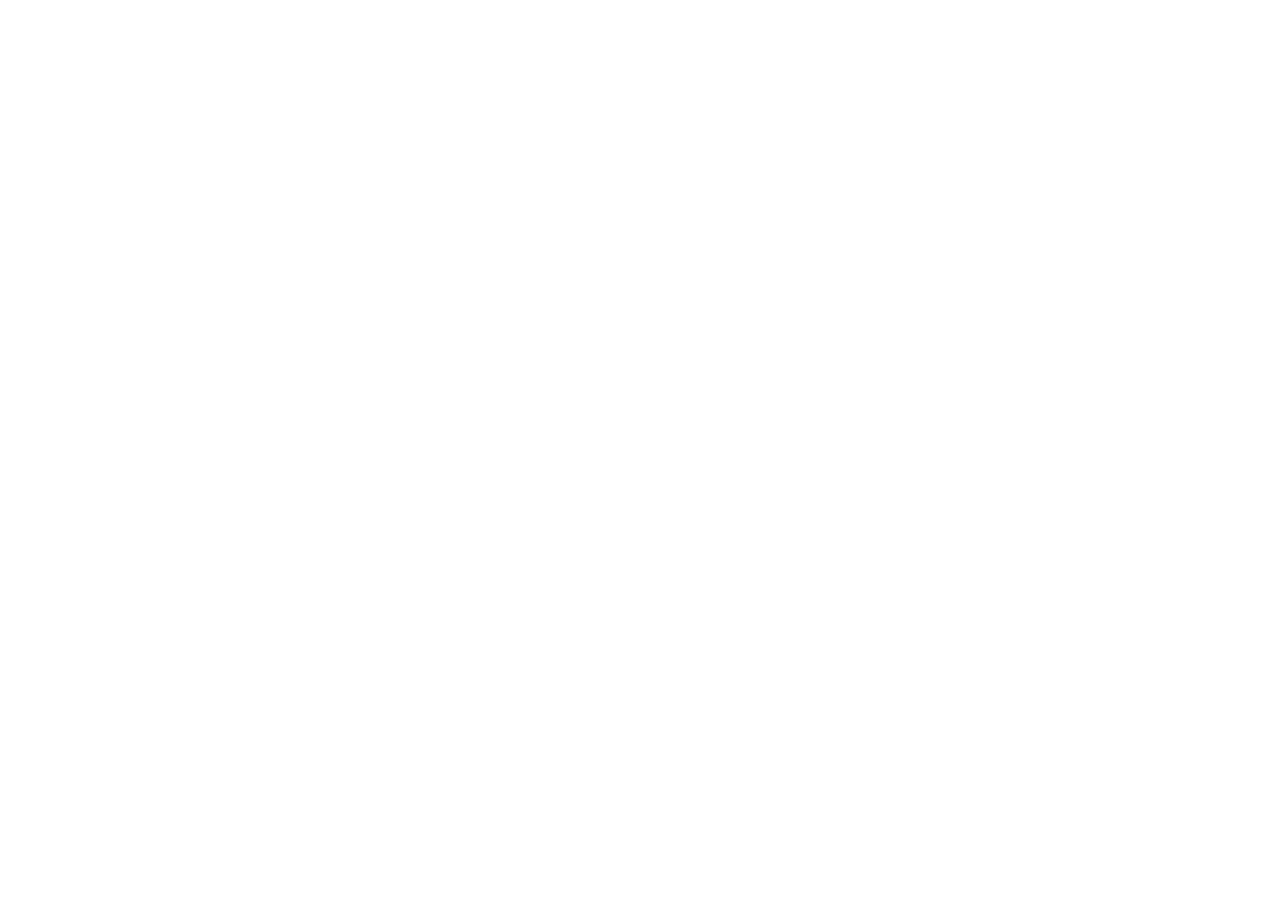
==== index.html @ 6d5db3d5 "add fundo cel+fundo madeira projeto" ====
<!DOCTYPE html>
<html lang="pt-br">
<head>
    <meta charset="UTF-8">
    <meta http-equiv="X-UA-Compatible" content="IE=edge">
    <meta name="viewport" content="width=device-width, initial-scale=1.0">
    <link rel="shortcut icon" href="favicon.ico" type="image/x-icon">
    <title>Projeto Redes Sociais</title>
    <link rel="stylesheet" href="estilos/style.css">
</head>
<body>
    <main>
        <section id="telefone">

        </section>
        <section id="redes-sociais">

        </section>
    </main>
    
</body>
</html>
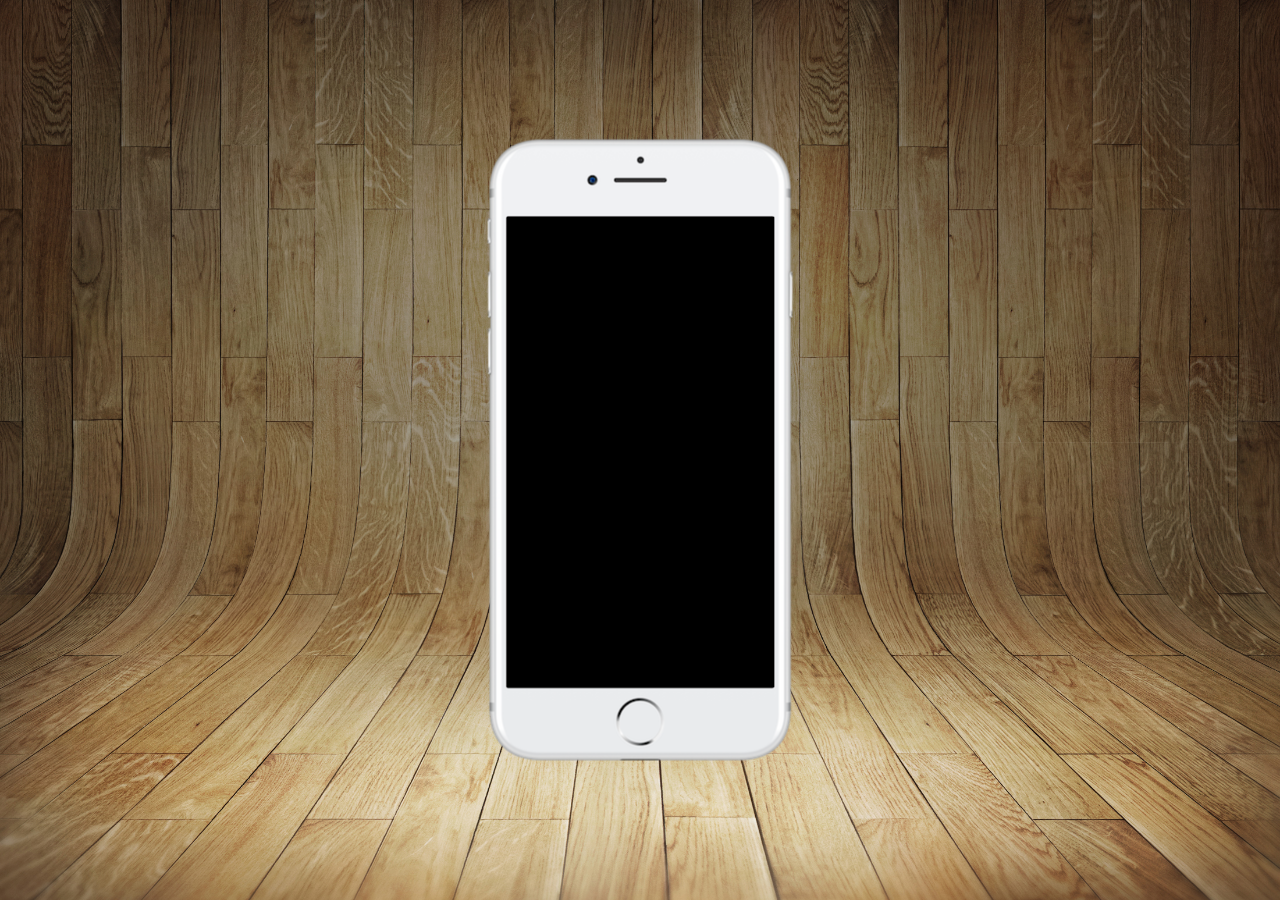
==== commit 0b45c114: "add tela home dentro do cel." ====
--- a/index.html
+++ b/index.html
@@ -11,7 +11,7 @@
 <body>
     <main>
         <section id="telefone">
-
+            <iframe src="home.html" name="tela" id="tela" frameborder="0"></iframe>
         </section>
         <section id="redes-sociais">
 
--- a/estilos/style.css
+++ b/estilos/style.css
@@ -0,0 +1,41 @@
+@charset "UTF-8";
+
+*{
+    margin: 0px;
+    padding: 0px;
+    font-family: Arial, Helvetica, sans-serif;
+}
+
+html, body {
+    height: 100vh;
+    width: 100vw;
+    background-color: black;
+    }
+body {
+    background: url('../imagens/fundo-madeira.jpg') no-repeat top center;
+    background-size: cover;
+    background-attachment: fixed;
+}
+main {
+    height: 100vh;
+    position: relative;
+}
+
+section#telefone {
+    position: absolute;
+    top: 50%;
+    left: 50%;
+    transform: translate(-50%, -50%);
+
+    height: 627px;
+    width: 311px;
+    background: url('../imagens/frame-iphone.png') no-repeat;
+}
+
+iframe#tela {
+    position: relative;
+    top: 80px;
+    left: 22px;
+    width: 268px;
+    height: 471px;
+}
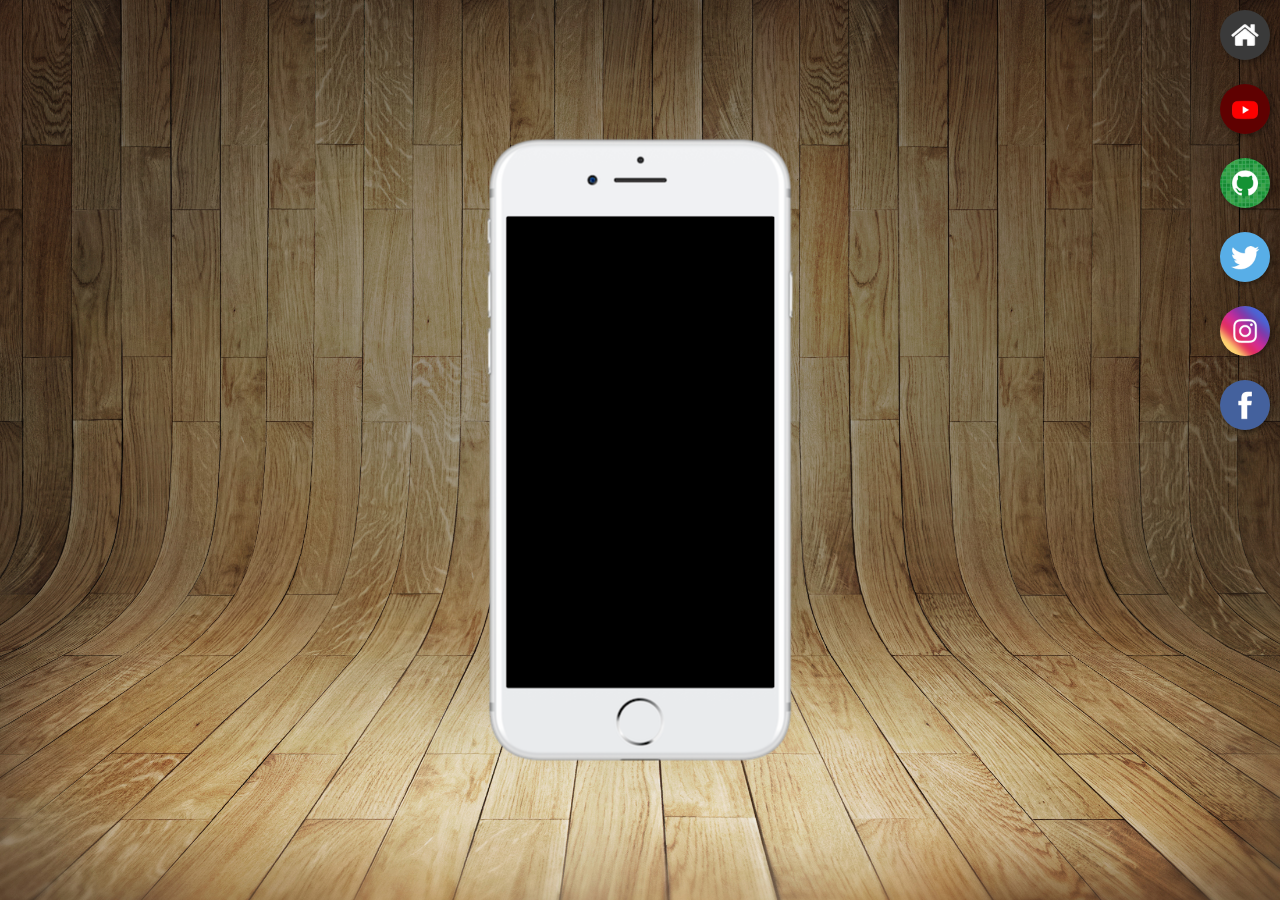
==== commit 3a91812f: "add botoes laterais com estilo" ====
--- a/index.html
+++ b/index.html
@@ -11,9 +11,17 @@
 <body>
     <main>
         <section id="telefone">
-            <iframe src="home.html" name="tela" id="tela" frameborder="0"></iframe>
+            <iframe src="home.html" name="tela" id="tela" frameborder="0">
+                Seu navegador não é compativel com isso.
+            </iframe>
         </section>
         <section id="redes-sociais">
+            <a href="#" target="tela"> <img src="imagens/logo-home.jpg" alt="Home"></a><br>
+            <a href="#" target="tela"> <img src="imagens/logo-youtube.jpg" alt="YouTube"></a><br>
+            <a href="#" target="tela"> <img src="imagens/logo-github.jpg" alt="GitHub"></a><br>
+            <a href="#" target="tela"> <img src="imagens/logo-twitter.jpg" alt="Twiter"></a><br>
+            <a href="#" target="tela"> <img src="imagens/logo-instagram.jpg" alt="Instagram"></a><br>
+            <a href="#" target="tela"> <img src="imagens/logo-facebook.jpg" alt="FaceBook"></a>
 
         </section>
     </main>
--- a/estilos/style.css
+++ b/estilos/style.css
@@ -39,3 +39,23 @@
     width: 268px;
     height: 471px;
 }
+
+section#redes-sociais {
+    text-align: right;
+}
+
+section#redes-sociais img {
+    width: 50px;
+    margin: 10px;
+    border-radius: 50%;
+    box-shadow: 2px 2px 5px rgba(0, 0, 0, 0.37);
+    box-sizing: border-box;
+}
+
+section#redes-sociais img:hover {
+    border: 2px solid rgba(255, 255, 255, 0.644);
+    transform: translate(-3px, -3px);
+    box-shadow: 5px 5px 10px rgba(0, 0, 0, 0.582);
+    transition: transform .2s, border .2s;
+    
+}
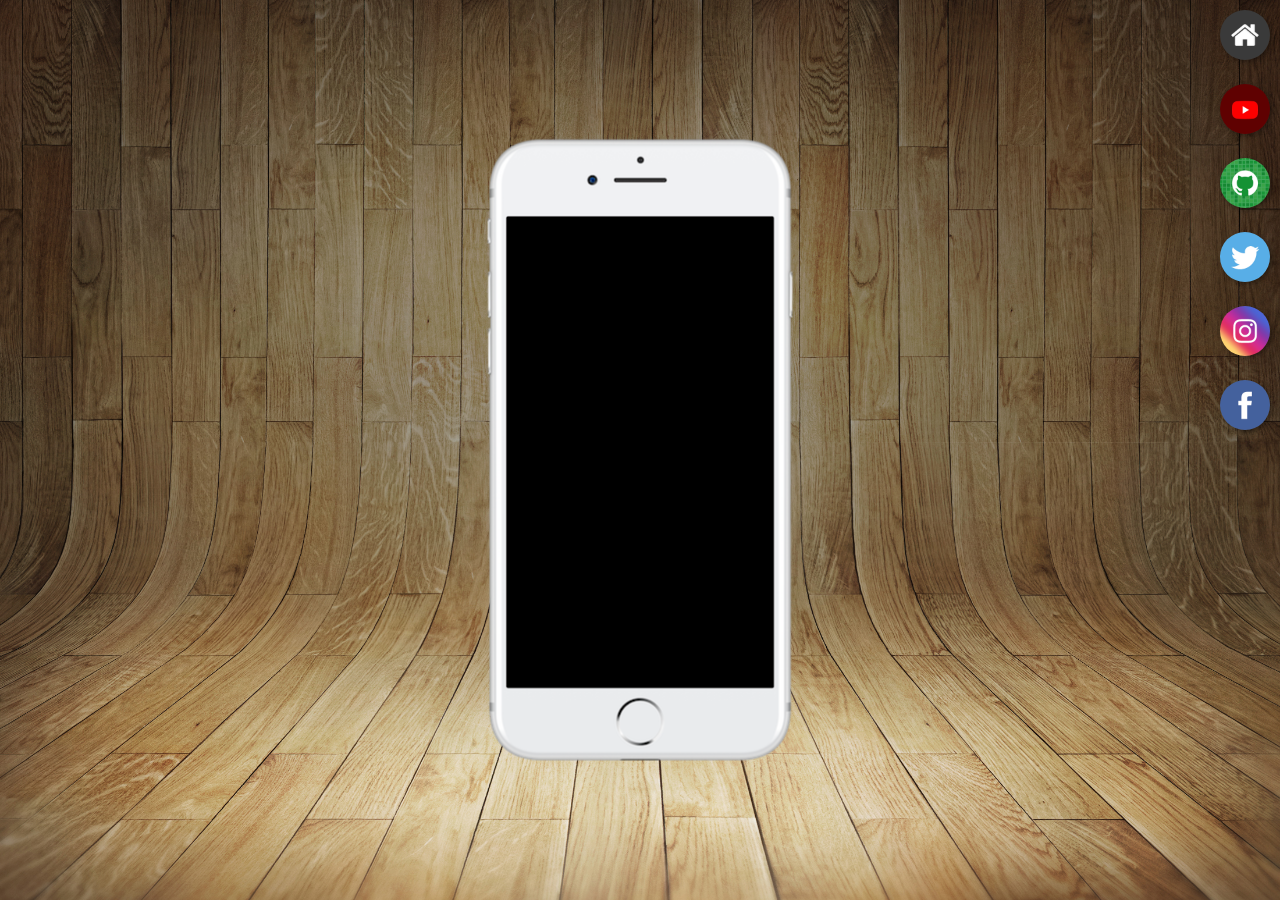
==== commit f2c29006: "add link direto a logo" ====
--- a/index.html
+++ b/index.html
@@ -16,12 +16,12 @@
             </iframe>
         </section>
         <section id="redes-sociais">
-            <a href="#" target="tela"> <img src="imagens/logo-home.jpg" alt="Home"></a><br>
-            <a href="#" target="tela"> <img src="imagens/logo-youtube.jpg" alt="YouTube"></a><br>
-            <a href="#" target="tela"> <img src="imagens/logo-github.jpg" alt="GitHub"></a><br>
-            <a href="#" target="tela"> <img src="imagens/logo-twitter.jpg" alt="Twiter"></a><br>
-            <a href="#" target="tela"> <img src="imagens/logo-instagram.jpg" alt="Instagram"></a><br>
-            <a href="#" target="tela"> <img src="imagens/logo-facebook.jpg" alt="FaceBook"></a>
+            <a href="imagens/logo-home.jpg" target="tela"> <img src="imagens/logo-home.jpg" alt="Home"></a><br>
+            <a href="youtube.html" target="tela"> <img src="imagens/logo-youtube.jpg" alt="YouTube"></a><br>
+            <a href="Github.html" target="tela"> <img src="imagens/logo-github.jpg" alt="GitHub"></a><br>
+            <a href="Twiter.html" target="tela"> <img src="imagens/logo-twitter.jpg" alt="Twiter"></a><br>
+            <a href="instagram.html" target="tela"> <img src="imagens/logo-instagram.jpg" alt="Instagram"></a><br>
+            <a href="facebook.html" target="tela"> <img src="imagens/logo-facebook.jpg" alt="FaceBook"></a>
 
         </section>
     </main>
--- a/estilos/style.css
+++ b/estilos/style.css
@@ -36,7 +36,7 @@
     position: relative;
     top: 80px;
     left: 22px;
-    width: 268px;
+    width: 267px;
     height: 471px;
 }
 
